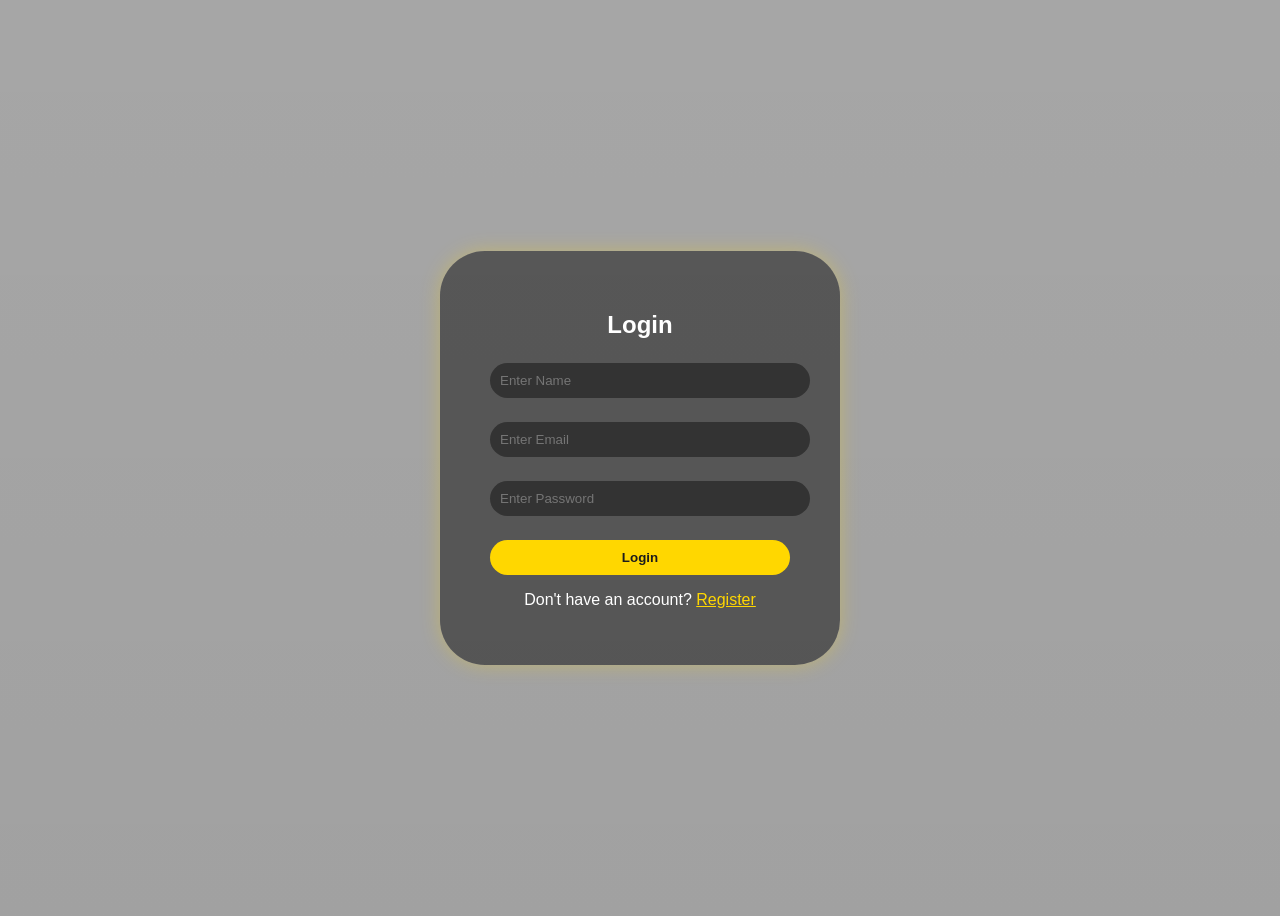
==== index.html @ 1b0ee960 "Royal Nest Hotel Frontend Project" ====
<!DOCTYPE html>
<html lang="en">
<head>
  <meta charset="UTF-8"/>
  <meta name="viewport" content="width=device-width, initial-scale=1.0" />
  <title>Login - Hotel Portal</title>
  <link rel="stylesheet" href="index.css">
</head>
<body>
  
  <div class="container">
    <h2>Login</h2>
    <form id="loginForm">
      <input type="name" id="name" placeholder="Enter Name" required />
      <input type="email" id="email" placeholder="Enter Email" required />
      <input type="password" id="password" placeholder="Enter Password" required />
      <button type="submit">Login</button>
    </form>
    <p id="loginMessage"></p>
    <p>Don't have an account? <a href="register.html" style="color: gold;">Register</a></p>
  </div>

  <script src="login.js"></script>
</body>
</html>
---- index.css ----
body {
   background: linear-gradient(rgba(0, 0, 0, 0.349), rgba(0, 0, 0, 0.368)), url(https://images.unsplash.com/photo-1600585154340-be6161a56a0c)no-repeat center center/cover;
  /* background: linear-gradient(135deg, #1c1c1c, #2c2c2c); */
  color: #fff;
  font-family: "Poppins", sans-serif;
  display: flex;
  justify-content: center;
  align-items: center;
  height: 100vh;
}

.container {
  background: #0a0b0b80;
 
  padding: 40px 50px;
  border-radius: 45px;
  box-shadow: 0 0 20px rgba(255, 215, 0, 0.3);
  text-align: center;
  width: 300px;
}

h2 {
  margin-bottom: 20px;
}

input {
  display: block;
  width: 100%;
  padding: 10px;
  margin: 24px 0;
  border: none;
  border-radius: 45px;
  background: #333;
  color: white;
}

button {
  background: gold;
  color: #1c1c1c;
  border: none;
  padding: 10px 20px;
  border-radius: 45px;
  cursor: pointer;
  font-weight: bold;
  width: 100%;
}

button:hover {
  background: #e6b800;
}

p {
  margin-top: 15px;
}
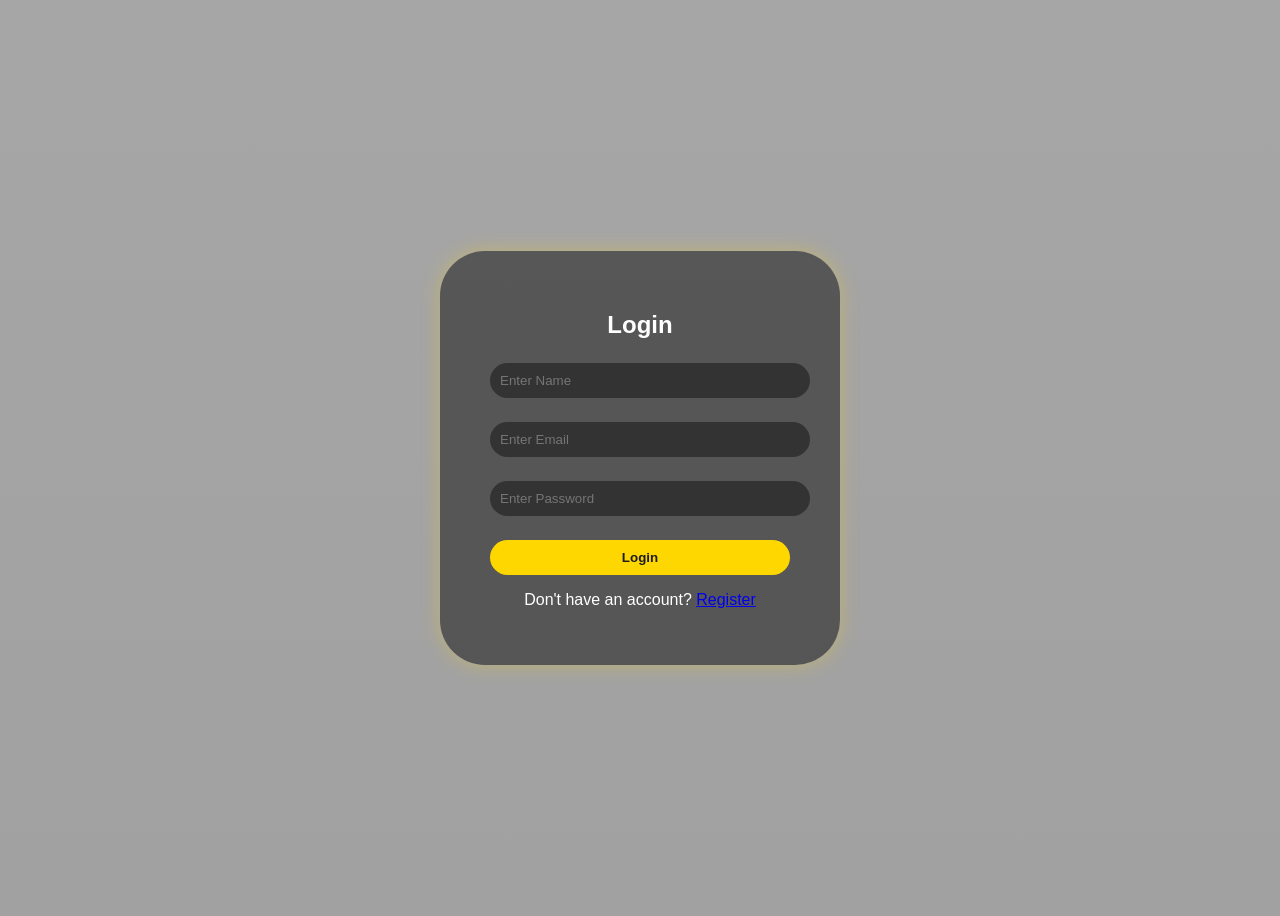
==== commit e49181b9: "Fixed mobile navbar and login structure" ====
--- a/index.html
+++ b/index.html
@@ -17,7 +17,7 @@
       <button type="submit">Login</button>
     </form>
     <p id="loginMessage"></p>
-    <p>Don't have an account? <a href="register.html" style="color: gold;">Register</a></p>
+    <p>Don't have an account? <a href="register.html" class="register-link">Register</a></p>
   </div>
 
   <script src="login.js"></script>
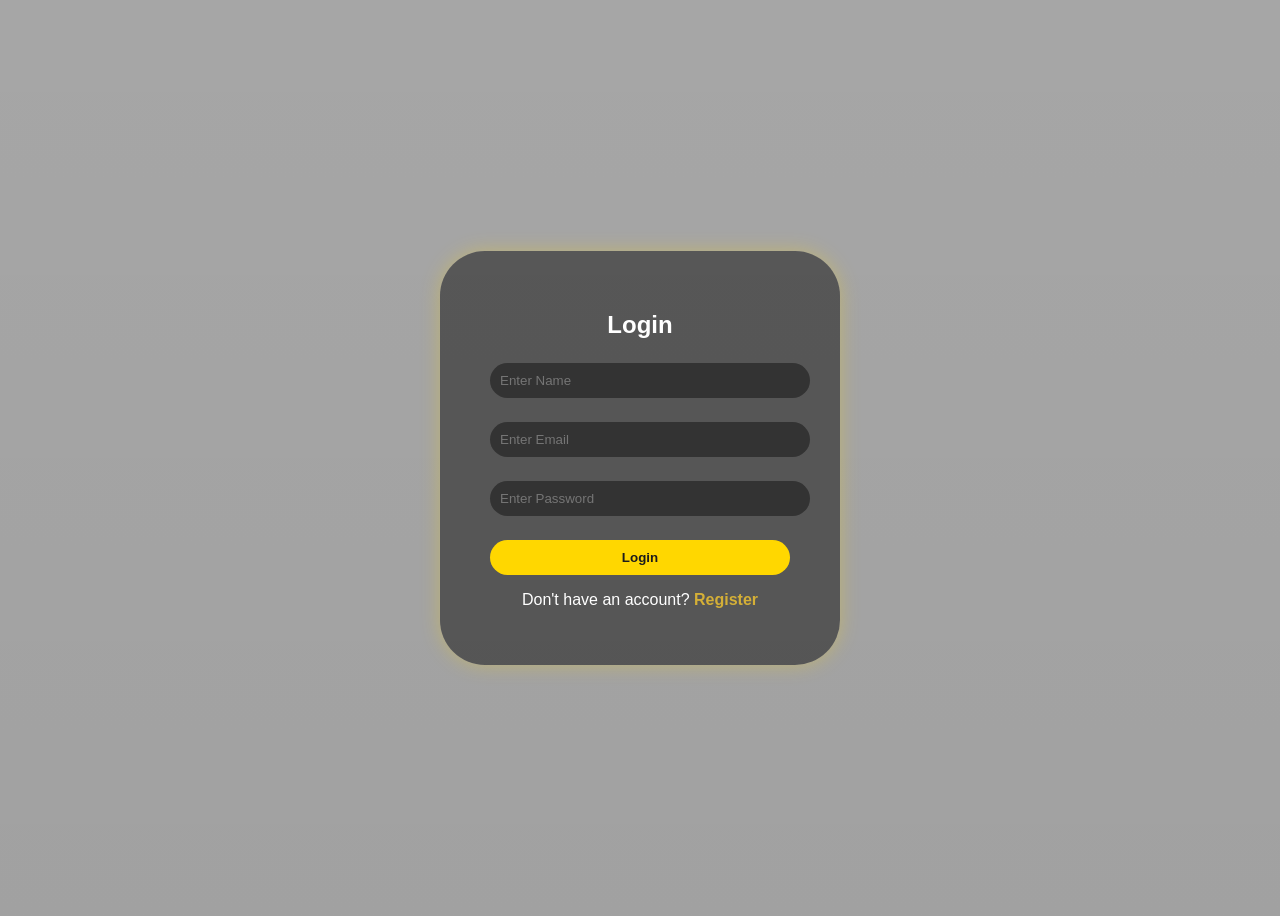
==== commit e5a642ec: "Improvement" ====
--- a/index.html
+++ b/index.html
@@ -1,13 +1,16 @@
 <!DOCTYPE html>
 <html lang="en">
+
 <head>
-  <meta charset="UTF-8"/>
+  <meta charset="UTF-8" />
   <meta name="viewport" content="width=device-width, initial-scale=1.0" />
   <title>Login - Hotel Portal</title>
   <link rel="stylesheet" href="index.css">
+  <link rel="stylesheet" href="https://cdnjs.cloudflare.com/ajax/libs/font-awesome/6.5.0/css/all.min.css">
 </head>
+
 <body>
-  
+
   <div class="container">
     <h2>Login</h2>
     <form id="loginForm">
@@ -21,5 +24,32 @@
   </div>
 
   <script src="login.js"></script>
+  <div class="booking-popup" id="loginPopup">
+  <div class="popup-content">
+
+    <div class="success-icon">
+      <i class="fas fa-check"></i>
+    </div>
+
+    <h2>Login Successful!</h2>
+
+    <p>Welcome back to RoyalNest Hotel.</p>
+
+    <button onclick="closeLoginPopup()">Continue</button>
+
+  </div>
+</div>
+
+<script>
+function closeLoginPopup() {
+  window.location.href = "hotel.html";
+}
+</script>
+<script>
+function closeLoginPopup() {
+  window.location.href = "hotel.html";
+}
+</script>
 </body>
+
 </html>
--- a/index.css
+++ b/index.css
@@ -51,4 +51,131 @@
 
 p {
   margin-top: 15px;
+}
+.register-link{
+  color:#d4af37;
+  font-weight: 600;
+  text-decoration: none;
+  transition: 0.3s ease;
+}
+.register-link:hover{
+  color: #f0c908;
+  text-shadow: 0 0 8px rgba(212, 175, 55, 0.4);
+}
+.booking-popup {
+  position: fixed;
+  top: 0;
+  left: 0;
+
+  width: 100%;
+  height: 100%;
+
+  background: rgba(0, 0, 0, 0.55);
+
+  -webkit-backdrop-filter: blur(8px);
+  backdrop-filter: blur(8px);
+
+  display: flex;
+  justify-content: center;
+  align-items: center;
+
+  opacity: 0;
+  visibility: hidden;
+
+  pointer-events: none;
+
+  transition: all 0.4s ease;
+
+  z-index: 9999;
+}
+
+.booking-popup.active {
+  opacity: 1;
+  visibility: visible;
+  pointer-events: auto;
+}
+.popup-content {
+  background: rgba(13, 27, 42, 0.92);
+
+  padding: 45px 40px;
+
+  width: 90%;
+  max-width: 420px;
+
+  border-radius: 28px;
+
+  text-align: center;
+
+  box-shadow:
+    0 15px 40px rgba(0,0,0,0.35),
+    0 0 25px rgba(212,175,55,0.18);
+
+  border: 1px solid rgba(212,175,55,0.18);
+
+  transform: scale(0.8);
+
+  transition: all 0.35s ease;
+}
+
+.booking-popup.active .popup-content {
+  transform: scale(1);
+}
+
+.success-icon {
+  width: 75px;
+  height: 75px;
+
+  margin: 0 auto 20px;
+
+  border-radius: 50%;
+
+  background: linear-gradient(135deg, #d4af37, #f0c908);
+
+  display: flex;
+  justify-content: center;
+  align-items: center;
+
+  font-size: 2rem;
+
+  color: #0d1b2a;
+
+  box-shadow: 0 10px 25px rgba(212,175,55,0.35);
+}
+
+.popup-content h2 {
+  color: white;
+  margin-bottom: 12px;
+  font-size: 2rem;
+}
+
+.popup-content p {
+  color: rgba(255,255,255,0.82);
+  margin-bottom: 28px;
+  line-height: 1.6;
+}
+
+.popup-content button {
+  width: 100%;
+
+  padding: 14px;
+
+  border: none;
+  border-radius: 50px;
+
+  background: linear-gradient(135deg, #d4af37, #f0c908);
+
+  color: #0d1b2a;
+
+  font-weight: bold;
+  font-size: 1rem;
+
+  cursor: pointer;
+
+  transition: all 0.3s ease;
+}
+
+.popup-content button:hover {
+  transform: translateY(-3px);
+
+  box-shadow: 0 10px 20px rgba(212,175,55,0.3);
 }
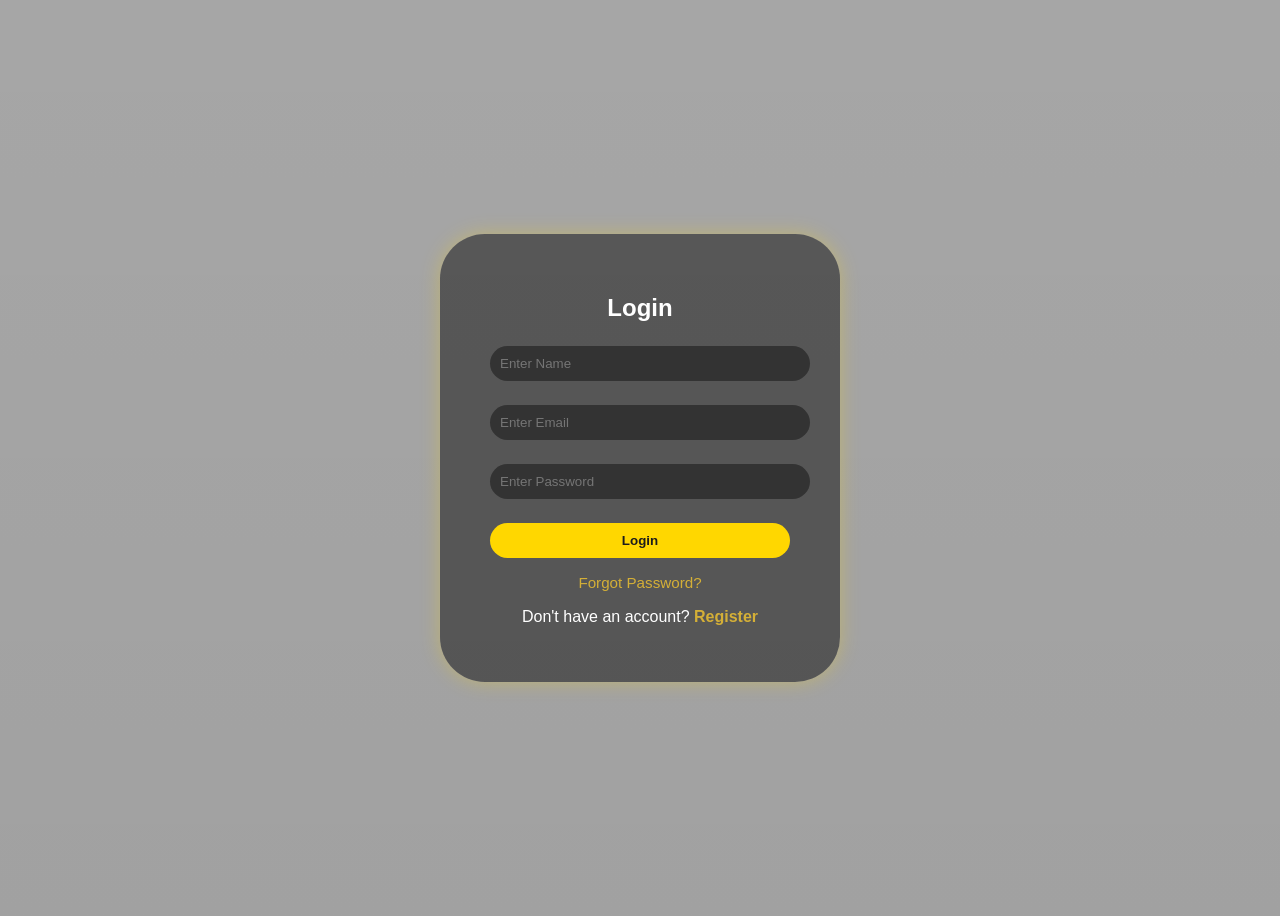
==== commit a94f422e: "add extra features" ====
--- a/index.html
+++ b/index.html
@@ -20,6 +20,11 @@
       <button type="submit">Login</button>
     </form>
     <p id="loginMessage"></p>
+    <p>
+  <a href="#" class="forgot-link" onclick="openForgotPopup()">
+    Forgot Password?
+  </a>
+</p>
     <p>Don't have an account? <a href="register.html" class="register-link">Register</a></p>
   </div>
 
@@ -45,11 +50,40 @@
   window.location.href = "hotel.html";
 }
 </script>
-<script>
-function closeLoginPopup() {
-  window.location.href = "hotel.html";
-}
-</script>
+<div class="booking-popup" id="forgotPopup">
+
+  <div class="popup-content">
+    <span class="close-popup"
+onclick="closeForgotPopup()">
+  &times;
+</span>
+
+    <div class="success-icon">
+      <i class="fas fa-lock"></i>
+    </div>
+
+    <h2>Reset Password</h2>
+
+    <input
+      type="email"
+      id="forgotEmail"
+      placeholder="Enter Registered Email"
+    >
+
+    <input
+      type="password"
+      id="newPassword"
+      placeholder="Enter New Password"
+    >
+
+    <button onclick="resetPassword()">
+      Update Password
+    </button>
+
+  </div>
+
+</div>
+<div id="toastBox"></div>
 </body>
 
 </html>
--- a/index.css
+++ b/index.css
@@ -178,4 +178,185 @@
   transform: translateY(-3px);
 
   box-shadow: 0 10px 20px rgba(212,175,55,0.3);
+}
+.forgot-link {
+  color: #d4af37;
+
+  text-decoration: none;
+
+  font-size: 0.95rem;
+
+  transition: 0.3s ease;
+}
+
+.forgot-link:hover {
+  color: #f0c908;
+
+  text-shadow:
+    0 0 10px rgba(212,175,55,0.4);
+}
+
+.popup-content input {
+  width: 100%;
+
+  padding: 14px;
+
+  margin-bottom: 15px;
+
+  border: none;
+
+  border-radius: 14px;
+
+  background: rgba(240,240,240,0.9);
+
+  outline: none;
+
+  font-size: 0.95rem;
+  color: #1b263b;
+}
+.close-popup {
+  position: absolute;
+
+  top: 15px;
+  right: 18px;
+
+  width: 38px;
+  height: 38px;
+
+  display: flex;
+  justify-content: center;
+  align-items: center;
+
+  border-radius: 50%;
+
+  background: rgba(212,175,55,0.12);
+
+  border: 1px solid rgba(212,175,55,0.25);
+
+  font-size: 1.8rem;
+
+  font-weight: bold;
+
+  color: #f0c908;
+
+  cursor: pointer;
+
+  box-shadow:
+    0 4px 12px rgba(0,0,0,0.08);
+
+  transition: all 0.35s ease;
+}
+.close-popup:hover {
+  background:
+    linear-gradient(
+      135deg,
+      #d4af37,
+      #f0c908
+    );
+
+  color: #0d1b2a;
+
+  transform:
+    rotate(90deg)
+    scale(1.08);
+
+  box-shadow:
+    0 8px 20px rgba(212,175,55,0.35);
+}
+#toastBox {
+  position: fixed;
+
+  top: 25px;
+  right: 25px;
+
+  z-index: 99999;
+
+  display: flex;
+  flex-direction: column;
+
+  align-items: flex-end;
+}
+
+.toast {
+  min-width: 300px;
+
+  background:
+    rgba(13,27,42,0.96);
+
+  color: white;
+
+  padding: 16px 22px;
+
+  margin-top: 14px;
+
+  border-radius: 18px;
+
+  display: flex;
+
+  align-items: center;
+
+  gap: 12px;
+
+  box-shadow:
+    0 10px 30px rgba(0,0,0,0.22);
+
+  border-left:
+    5px solid #d4af37;
+
+  font-size: 0.95rem;
+
+  animation:
+    toastSlide 0.45s ease;
+
+  -webkit-backdrop-filter: blur(10px);
+  backdrop-filter: blur(10px);
+}
+
+.toast i {
+  color: #f0c908;
+
+  font-size: 1.1rem;
+}
+
+@keyframes toastSlide {
+
+  from {
+    opacity: 0;
+
+    transform:
+      translateX(100px);
+  }
+
+  to {
+    opacity: 1;
+
+    transform:
+      translateX(0);
+  }
+}
+.toast.success {
+  border-left:
+    5px solid #2ecc71;
+}
+
+.toast.success i {
+  color: #2ecc71;
+}
+
+.toast.error {
+  border-left:
+    5px solid #ff4d4d;
+}
+
+.toast.error i {
+  color: #ff4d4d;
+}
+
+.toast.warning {
+  border-left:
+    5px solid #f0c908;
+}
+
+.toast.warning i {
+  color: #f0c908;
 }
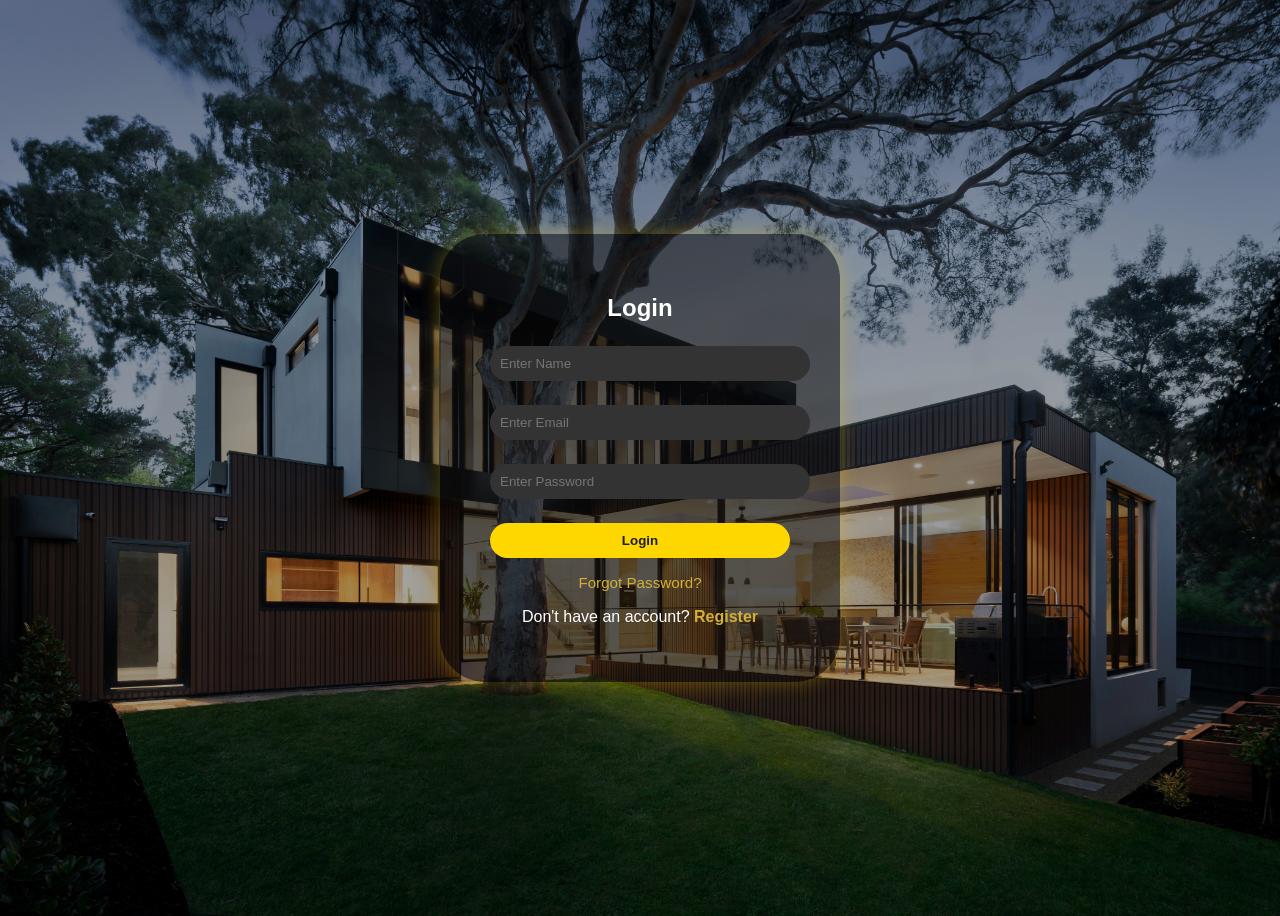
==== commit d2f2ceb2: "Updated hotel website structure and assets" ====
--- a/index.html
+++ b/index.html
@@ -5,7 +5,7 @@
   <meta charset="UTF-8" />
   <meta name="viewport" content="width=device-width, initial-scale=1.0" />
   <title>Login - Hotel Portal</title>
-  <link rel="stylesheet" href="index.css">
+  <link rel="stylesheet" href="assets/css/index.css">
   <link rel="stylesheet" href="https://cdnjs.cloudflare.com/ajax/libs/font-awesome/6.5.0/css/all.min.css">
 </head>
 
@@ -28,7 +28,7 @@
     <p>Don't have an account? <a href="register.html" class="register-link">Register</a></p>
   </div>
 
-  <script src="login.js"></script>
+  <script src="assets/js/login.js"></script>
   <div class="booking-popup" id="loginPopup">
   <div class="popup-content">
 
--- a/assets/css/index.css
+++ b/assets/css/index.css
@@ -0,0 +1,362 @@
+body {
+   background: linear-gradient(rgba(0, 0, 0, 0.349), rgba(0, 0, 0, 0.368)), url("../../images/hero/hero-bg.jpg")no-repeat center center/cover;
+  /* background: linear-gradient(135deg, #1c1c1c, #2c2c2c); */
+  color: #fff;
+  font-family: "Poppins", sans-serif;
+  display: flex;
+  justify-content: center;
+  align-items: center;
+  height: 100vh;
+}
+
+.container {
+  background: #0a0b0b80;
+ 
+  padding: 40px 50px;
+  border-radius: 45px;
+  box-shadow: 0 0 20px rgba(255, 215, 0, 0.3);
+  text-align: center;
+  width: 300px;
+}
+
+h2 {
+  margin-bottom: 20px;
+}
+
+input {
+  display: block;
+  width: 100%;
+  padding: 10px;
+  margin: 24px 0;
+  border: none;
+  border-radius: 45px;
+  background: #333;
+  color: white;
+}
+
+button {
+  background: gold;
+  color: #1c1c1c;
+  border: none;
+  padding: 10px 20px;
+  border-radius: 45px;
+  cursor: pointer;
+  font-weight: bold;
+  width: 100%;
+}
+
+button:hover {
+  background: #e6b800;
+}
+
+p {
+  margin-top: 15px;
+}
+.register-link{
+  color:#d4af37;
+  font-weight: 600;
+  text-decoration: none;
+  transition: 0.3s ease;
+}
+.register-link:hover{
+  color: #f0c908;
+  text-shadow: 0 0 8px rgba(212, 175, 55, 0.4);
+}
+.booking-popup {
+  position: fixed;
+  top: 0;
+  left: 0;
+
+  width: 100%;
+  height: 100%;
+
+  background: rgba(0, 0, 0, 0.55);
+
+  -webkit-backdrop-filter: blur(8px);
+  backdrop-filter: blur(8px);
+
+  display: flex;
+  justify-content: center;
+  align-items: center;
+
+  opacity: 0;
+  visibility: hidden;
+
+  pointer-events: none;
+
+  transition: all 0.4s ease;
+
+  z-index: 9999;
+}
+
+.booking-popup.active {
+  opacity: 1;
+  visibility: visible;
+  pointer-events: auto;
+}
+.popup-content {
+  background: rgba(13, 27, 42, 0.92);
+
+  padding: 45px 40px;
+
+  width: 90%;
+  max-width: 420px;
+
+  border-radius: 28px;
+
+  text-align: center;
+
+  box-shadow:
+    0 15px 40px rgba(0,0,0,0.35),
+    0 0 25px rgba(212,175,55,0.18);
+
+  border: 1px solid rgba(212,175,55,0.18);
+
+  transform: scale(0.8);
+
+  transition: all 0.35s ease;
+}
+
+.booking-popup.active .popup-content {
+  transform: scale(1);
+}
+
+.success-icon {
+  width: 75px;
+  height: 75px;
+
+  margin: 0 auto 20px;
+
+  border-radius: 50%;
+
+  background: linear-gradient(135deg, #d4af37, #f0c908);
+
+  display: flex;
+  justify-content: center;
+  align-items: center;
+
+  font-size: 2rem;
+
+  color: #0d1b2a;
+
+  box-shadow: 0 10px 25px rgba(212,175,55,0.35);
+}
+
+.popup-content h2 {
+  color: white;
+  margin-bottom: 12px;
+  font-size: 2rem;
+}
+
+.popup-content p {
+  color: rgba(255,255,255,0.82);
+  margin-bottom: 28px;
+  line-height: 1.6;
+}
+
+.popup-content button {
+  width: 100%;
+
+  padding: 14px;
+
+  border: none;
+  border-radius: 50px;
+
+  background: linear-gradient(135deg, #d4af37, #f0c908);
+
+  color: #0d1b2a;
+
+  font-weight: bold;
+  font-size: 1rem;
+
+  cursor: pointer;
+
+  transition: all 0.3s ease;
+}
+
+.popup-content button:hover {
+  transform: translateY(-3px);
+
+  box-shadow: 0 10px 20px rgba(212,175,55,0.3);
+}
+.forgot-link {
+  color: #d4af37;
+
+  text-decoration: none;
+
+  font-size: 0.95rem;
+
+  transition: 0.3s ease;
+}
+
+.forgot-link:hover {
+  color: #f0c908;
+
+  text-shadow:
+    0 0 10px rgba(212,175,55,0.4);
+}
+
+.popup-content input {
+  width: 100%;
+
+  padding: 14px;
+
+  margin-bottom: 15px;
+
+  border: none;
+
+  border-radius: 14px;
+
+  background: rgba(240,240,240,0.9);
+
+  outline: none;
+
+  font-size: 0.95rem;
+  color: #1b263b;
+}
+.close-popup {
+  position: absolute;
+
+  top: 15px;
+  right: 18px;
+
+  width: 38px;
+  height: 38px;
+
+  display: flex;
+  justify-content: center;
+  align-items: center;
+
+  border-radius: 50%;
+
+  background: rgba(212,175,55,0.12);
+
+  border: 1px solid rgba(212,175,55,0.25);
+
+  font-size: 1.8rem;
+
+  font-weight: bold;
+
+  color: #f0c908;
+
+  cursor: pointer;
+
+  box-shadow:
+    0 4px 12px rgba(0,0,0,0.08);
+
+  transition: all 0.35s ease;
+}
+.close-popup:hover {
+  background:
+    linear-gradient(
+      135deg,
+      #d4af37,
+      #f0c908
+    );
+
+  color: #0d1b2a;
+
+  transform:
+    rotate(90deg)
+    scale(1.08);
+
+  box-shadow:
+    0 8px 20px rgba(212,175,55,0.35);
+}
+#toastBox {
+  position: fixed;
+
+  top: 25px;
+  right: 25px;
+
+  z-index: 99999;
+
+  display: flex;
+  flex-direction: column;
+
+  align-items: flex-end;
+}
+
+.toast {
+  min-width: 300px;
+
+  background:
+    rgba(13,27,42,0.96);
+
+  color: white;
+
+  padding: 16px 22px;
+
+  margin-top: 14px;
+
+  border-radius: 18px;
+
+  display: flex;
+
+  align-items: center;
+
+  gap: 12px;
+
+  box-shadow:
+    0 10px 30px rgba(0,0,0,0.22);
+
+  border-left:
+    5px solid #d4af37;
+
+  font-size: 0.95rem;
+
+  animation:
+    toastSlide 0.45s ease;
+
+  -webkit-backdrop-filter: blur(10px);
+  backdrop-filter: blur(10px);
+}
+
+.toast i {
+  color: #f0c908;
+
+  font-size: 1.1rem;
+}
+
+@keyframes toastSlide {
+
+  from {
+    opacity: 0;
+
+    transform:
+      translateX(100px);
+  }
+
+  to {
+    opacity: 1;
+
+    transform:
+      translateX(0);
+  }
+}
+.toast.success {
+  border-left:
+    5px solid #2ecc71;
+}
+
+.toast.success i {
+  color: #2ecc71;
+}
+
+.toast.error {
+  border-left:
+    5px solid #ff4d4d;
+}
+
+.toast.error i {
+  color: #ff4d4d;
+}
+
+.toast.warning {
+  border-left:
+    5px solid #f0c908;
+}
+
+.toast.warning i {
+  color: #f0c908;
+}
